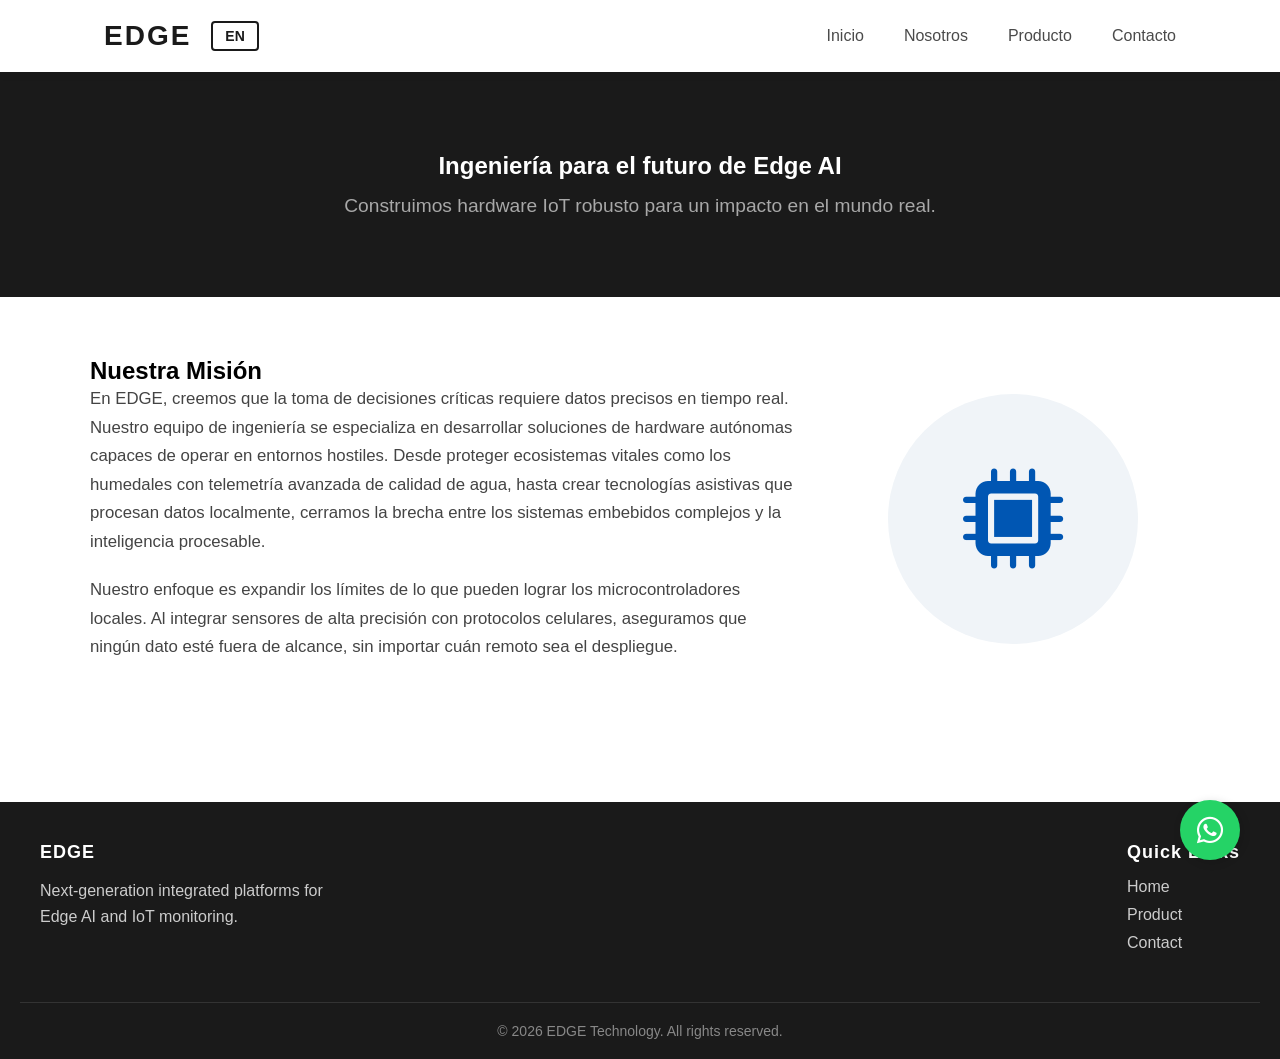
==== about.html @ 8497be17 "Create about us page." ====
<!DOCTYPE html>
<html lang="en">
<head>
    <meta charset="UTF-8">
    <meta name="viewport" content="width=device-width, initial-scale=1.0">
    <title>EDGE - About Us</title>
    <link rel="stylesheet" href="https://cdnjs.cloudflare.com/ajax/libs/font-awesome/6.0.0/css/all.min.css">
    <link rel="stylesheet" href="css/styles.css">
</head>
<body>
    <div id="header-container"></div>

    <main class="about-page">
        <section class="about-hero">
            <div class="container text-center">
                <h1 data-i18n="aboutTitle">Engineering the Future of Edge AI</h1>
                <p class="about-subtitle" data-i18n="aboutSubtitle">We build robust IoT hardware for real-world impact.</p>
            </div>
        </section>

        <section class="about-content">
            <div class="container about-grid">
                <div class="about-text">
                    <h2 data-i18n="missionTitle">Our Mission</h2>
                    <p data-i18n="missionText">
                        At EDGE, we believe that critical decision-making requires precise, real-time data. Our engineering team specializes in developing autonomous hardware solutions capable of thriving in harsh environments. From safeguarding vital ecosystems like wetlands with advanced water quality telemetry, to creating assistive technologies that process data locally, we bridge the gap between complex embedded systems and actionable intelligence.
                    </p>
                    <p data-i18n="visionText">
                        Our focus is on pushing the boundaries of what local microcontrollers can achieve. By integrating high-precision sensors with cellular protocols, we ensure that no data is ever out of reach, no matter how remote the deployment.
                    </p>
                </div>
                <div class="about-visual-icon">
                    <i class="fas fa-microchip core-icon"></i>
                </div>
            </div>
        </section>
    </main>

    <div id="footer-container"></div>
    
    <script src="js/translations.js"></script>
    <script src="js/app.js"></script>
</body>
</html>
---- css/styles.css ----
/* Basic Reset for a clean slate */
* {
    margin: 0;
    padding: 0;
    box-sizing: border-box;
    font-family: 'Segoe UI', Tahoma, Geneva, Verdana, sans-serif;
}

/* Header Container */
.header {
    background-color: #ffffff;
    box-shadow: 0 2px 10px rgba(0, 0, 0, 0.05); /* Soft shadow for depth */
    position: sticky;
    top: 0;
    width: 100%;
    z-index: 1000;
}

/* Navigation Layout using Flexbox */
.navbar {
    display: flex;
    justify-content: space-between;
    align-items: center;
    padding: 20px 5%;
    max-width: 1200px;
    margin: 0 auto;
}

/* Logo Styling */
.logo a {
    font-size: 28px;
    font-weight: 800;
    color: #1a1a1a;
    text-decoration: none;
    letter-spacing: 2px;
}

/* Navigation Links Layout */
.nav-links {
    list-style: none;
    display: flex;
    gap: 40px;
}

/* Individual Link Styling */
.nav-links a {
    text-decoration: none;
    color: #4a4a4a;
    font-size: 16px;
    font-weight: 500;
    transition: color 0.3s ease;
}

/* Hover Effect for Links */
.nav-links a:hover {
    color: #0056b3; /* Modern blue highlight */
}

/* Hero Section Styling */
.hero {
    background-color: #f8f9fa; /* Light, clean background */
    min-height: 80vh; /* Takes up 80% of the viewport height */
    display: flex;
    justify-content: center;
    align-items: center;
    text-align: center;
    padding: 0 20px;
}

.hero-content {
    max-width: 800px;
}

.hero-content h1 {
    font-size: 48px;
    color: #1a1a1a;
    margin-bottom: 20px;
    line-height: 1.2;
}

.hero-content p {
    font-size: 20px;
    color: #666666;
    margin-bottom: 40px;
    line-height: 1.6;
}

/* Button Styling */
.hero-buttons {
    display: flex;
    gap: 20px;
    justify-content: center;
}

.btn {
    padding: 15px 30px;
    border-radius: 5px; /* Slightly rounded corners */
    font-size: 16px;
    font-weight: 600;
    text-decoration: none;
    transition: all 0.3s ease;
}

.btn-primary {
    background-color: #0056b3;
    color: #ffffff;
}

.btn-primary:hover {
    background-color: #004494;
    transform: translateY(-2px); /* Subtle lift effect on hover */
}

.btn-secondary {
    background-color: transparent;
    color: #0056b3;
    border: 2px solid #0056b3;
}

.btn-secondary:hover {
    background-color: #f0f7ff;
    transform: translateY(-2px);
}

/* Product Page Layout */
.product-page {
    padding: 60px 20px;
    max-width: 1200px;
    margin: 0 auto;
}

.product-header {
    text-align: center;
    margin-bottom: 50px;
}

.product-header h2 {
    font-size: 36px;
    color: #1a1a1a;
    margin-bottom: 15px;
}

.product-header p {
    font-size: 18px;
    color: #666666;
}

/* CSS Grid for Feature Cards */
.features-grid {
    display: grid;
    /* This line creates responsive columns automatically */
    grid-template-columns: repeat(auto-fit, minmax(300px, 1fr));
    gap: 30px;
}

/* Individual Feature Card Styling */
.feature-card {
    background-color: #ffffff;
    padding: 30px;
    border-radius: 8px;
    box-shadow: 0 4px 6px rgba(0, 0, 0, 0.05);
    border: 1px solid #eaeaea;
    transition: transform 0.3s ease, box-shadow 0.3s ease;
}

/* Hover Effect for Cards */
.feature-card:hover {
    transform: translateY(-5px);
    box-shadow: 0 8px 15px rgba(0, 0, 0, 0.1);
}

.feature-card h3 {
    font-size: 22px;
    color: #0056b3;
    margin-bottom: 15px;
}

.feature-card p {
    color: #555555;
    line-height: 1.6;
}

/* Contact Page Layout */
.contact-page {
    padding: 60px 20px;
}

.contact-container {
    max-width: 1000px;
    margin: 0 auto;
    display: grid;
    grid-template-columns: 1fr 1fr;
    gap: 50px;
    background-color: #ffffff;
    padding: 40px;
    border-radius: 8px;
    box-shadow: 0 4px 15px rgba(0, 0, 0, 0.05);
}

/* Contact Info Styling */
.contact-info h2 {
    font-size: 32px;
    color: #1a1a1a;
    margin-bottom: 20px;
}

.contact-info p {
    color: #666666;
    margin-bottom: 30px;
    line-height: 1.6;
}

.info-list {
    list-style: none;
}

.info-list li {
    color: #4a4a4a;
    margin-bottom: 15px;
    font-size: 16px;
}

/* Contact Form Styling */
.form-group {
    margin-bottom: 20px;
}

.form-group label {
    display: block;
    margin-bottom: 8px;
    font-weight: 600;
    color: #333333;
}

/* Styling Inputs and Textarea */
.form-group input,
.form-group textarea {
    width: 100%;
    padding: 12px 15px;
    border: 1px solid #cccccc;
    border-radius: 5px;
    font-size: 16px;
    transition: border-color 0.3s ease, box-shadow 0.3s ease;
    font-family: inherit; /* Ensures textarea matches the site font */
}

/* Focus state (when user clicks inside the field) */
.form-group input:focus,
.form-group textarea:focus {
    outline: none;
    border-color: #0056b3;
    box-shadow: 0 0 0 3px rgba(0, 86, 179, 0.1);
}

/* Responsive adjustment for smaller screens */
@media (max-width: 768px) {
    .contact-container {
        grid-template-columns: 1fr; /* Stacks info and form vertically */
        padding: 20px;
    }
}

/* Footer Styling */
.footer {
    background-color: #1a1a1a; /* Dark background for contrast */
    color: #ffffff;
    padding: 40px 20px 20px;
    margin-top: 60px; /* Pushes the footer away from the main content */
}

.footer-content {
    max-width: 1200px;
    margin: 0 auto;
    display: flex;
    justify-content: space-between;
    gap: 40px;
    margin-bottom: 40px;
}

.footer-section h4 {
    font-size: 18px;
    margin-bottom: 15px;
    letter-spacing: 1px;
}

.footer-section p {
    color: #cccccc;
    line-height: 1.6;
    max-width: 300px;
}

.footer-links {
    list-style: none;
}

.footer-links li {
    margin-bottom: 10px;
}

.footer-links a {
    color: #cccccc;
    text-decoration: none;
    transition: color 0.3s ease;
}

.footer-links a:hover {
    color: #ffffff; /* Brightens up when hovered */
}

/* Copyright Bottom Bar */
.footer-bottom {
    text-align: center;
    padding-top: 20px;
    border-top: 1px solid #333333; /* Subtle dividing line */
    color: #888888;
    font-size: 14px;
}

/* Responsive adjustment for the footer */
@media (max-width: 768px) {
    .footer-content {
        flex-direction: column;
        text-align: center;
    }
    
    .footer-section p {
        max-width: 100%;
    }
}

/* Style for icons in cards */
.card-icon {
    font-size: 40px;
    color: #0056b3;
    margin-bottom: 20px;
    display: block;
}

.hero {
    /* Replace with your image path once downloaded */
    background: linear-gradient(rgba(255, 255, 255, 0.9), rgba(255, 255, 255, 0.9)), 
                url('../assets/hero-bg.jpg');
    background-size: cover;
    background-position: center;
    min-height: 80vh;
    display: flex;
    justify-content: center;
    align-items: center;
    text-align: center;
    padding: 0 20px;
}

/* Mobile Menu Toggle (Hidden by default on Desktop) */
.menu-toggle {
    display: none;
    font-size: 24px;
    color: #1a1a1a;
    cursor: pointer;
}

/* Mobile Responsive Navigation */
@media (max-width: 768px) {
    .menu-toggle {
        display: block; /* Show hamburger icon on mobile */
    }

    .nav-links {
        position: absolute;
        top: 100%;
        left: -100%; /* Hides the menu off-screen to the left */
        width: 100%;
        background-color: #ffffff;
        flex-direction: column;
        align-items: center;
        padding: 20px 0;
        box-shadow: 0 4px 6px rgba(0, 0, 0, 0.05);
        transition: left 0.5s ease; /* Smooth sliding animation */
    }

    /* This class will be added by JavaScript to show the menu */
    .nav-links.active {
        left: 0;
    }

    .nav-links li {
        margin: 15px 0;
    }
}

/* Language Toggle Button */
.btn-lang {
    background-color: transparent;
    border: 2px solid #1a1a1a;
    color: #1a1a1a;
    padding: 5px 12px;
    border-radius: 4px;
    font-weight: bold;
    font-size: 14px;
    cursor: pointer;
    transition: all 0.3s ease;
    margin-right: auto; /* Pushes the hamburger menu to the right */
    margin-left: 20px;
}

.btn-lang:hover {
    background-color: #1a1a1a;
    color: #ffffff;
}

/* Make sure it looks good on mobile */
@media (max-width: 768px) {
    .btn-lang {
        margin-right: 15px;
    }
}

/* Floating WhatsApp Button Styling */
.whatsapp-float {
    position: fixed;
    width: 60px;
    height: 60px;
    bottom: 40px;
    right: 40px;
    background-color: #25d366; /* Official WhatsApp Green */
    color: #ffffff;
    border-radius: 50px;
    box-shadow: 2px 2px 10px rgba(0, 0, 0, 0.15);
    z-index: 1000;
    display: flex;
    justify-content: center;
    align-items: center;
    font-size: 30px;
    text-decoration: none;
    transition: all 0.3s ease;
}

.whatsapp-float:hover {
    background-color: #128c7e; /* Darker green on hover */
    transform: scale(1.1); /* Subtle grow effect */
    color: #ffffff;
}

/* Adjust size and position for mobile screens */
@media (max-width: 768px) {
    .whatsapp-float {
        width: 50px;
        height: 50px;
        bottom: 20px;
        right: 20px;
        font-size: 26px;
    }
}

/* Product Showcase Styles */
.product-showcase {
    padding: 60px 20px;
    background-color: #f8f9fa;
}

.product-container {
    max-width: 1100px;
    margin: 0 auto;
    display: flex;
    flex-wrap: wrap;
    gap: 40px;
    align-items: center;
}

.product-visual, .product-details {
    flex: 1;
    min-width: 300px;
}

.product-tagline {
    font-size: 1.2rem;
    color: #0056b3;
    margin-bottom: 20px;
    font-weight: 500;
}

.specs-grid {
    display: grid;
    grid-template-columns: repeat(auto-fit, minmax(200px, 1fr));
    gap: 15px;
    margin: 25px 0;
}

.spec-item {
    display: flex;
    align-items: center;
    gap: 10px;
    font-size: 0.95rem;
}

.spec-item i {
    color: #28a745;
}

.product-description {
    line-height: 1.6;
    margin-bottom: 30px;
}

.product-image {
    width: 100%;
    max-width: 500px;      /* Slightly reduced to balance the layout */
    max-height: 550px;     /* Strict height limit so it doesn't break the section */
    height: auto;
    object-fit: contain;   /* Ensures the entire image fits within the box without cropping or stretching */
    border-radius: 8px;
    box-shadow: 0 4px 12px rgba(0, 0, 0, 0.1);
    display: block;
    margin: 0 auto;
    background-color: #f8f9fa; /* Seamless blend with the section background */
}

.product-visual {
    display: flex;
    align-items: center;
    justify-content: center;
}

/* Styling for the flagship product badge */
.badge {
    background-color: #0056b3;
    color: white;
    padding: 5px 12px;
    border-radius: 20px;
    font-size: 0.8rem;
    font-weight: bold;
    text-transform: uppercase;
    display: inline-block;
    margin-bottom: 15px;
}

/* Alternate layout to flip image and text */
.alternate-layout {
    background-color: #ffffff; /* White background to contrast with the grey of the station */
}

.alternate-layout .product-container {
    flex-direction: row-reverse;
}

/* Mobile responsive fix for alternate layout */
@media (max-width: 768px) {
    .alternate-layout .product-container {
        flex-direction: column-reverse; /* Keeps the text on top of the image on mobile */
    }
}

/* Mobile Responsive Fixes for Product Page */
@media (max-width: 768px) {
    /* Reduce padding on the overall section */
    .product-showcase {
        padding: 40px 15px;
    }

    /* Shrink the gap between the text and the image */
    .product-container {
        gap: 20px;
    }

    /* Restrict the maximum height of images strictly for mobile */
    .product-image {
        max-height: 300px;
        margin: 15px auto; /* Adds a bit of breathing room */
    }

    /* Stack the specifications in a single column to prevent squeezing */
    .specs-grid {
        grid-template-columns: 1fr;
        gap: 10px;
        margin: 15px 0;
    }

    /* Ensure the alternate layout keeps text on top and image on bottom for readability */
    .alternate-layout .product-container {
        flex-direction: column-reverse;
    }
}

/* About Page Styles */
.about-hero {
    background-color: #1a1a1a;
    color: #ffffff;
    padding: 80px 20px;
}

.about-subtitle {
    font-size: 1.2rem;
    color: #a8a8a8;
    margin-top: 15px;
}

.text-center {
    text-align: center;
}

.about-content {
    padding: 60px 20px;
    background-color: #ffffff;
}

.about-grid {
    display: grid;
    grid-template-columns: 2fr 1fr;
    gap: 40px;
    align-items: center;
    max-width: 1100px;
    margin: 0 auto;
}

.about-text p {
    margin-bottom: 20px;
    line-height: 1.7;
    font-size: 1.05rem;
    color: #444;
}

.about-visual-icon {
    display: flex;
    justify-content: center;
    align-items: center;
    background-color: #f0f4f8;
    border-radius: 50%;
    width: 250px;
    height: 250px;
    margin: 0 auto;
}

.core-icon {
    font-size: 100px;
    color: #0056b3;
}

@media (max-width: 768px) {
    .about-grid {
        grid-template-columns: 1fr;
    }
    .about-visual-icon {
        width: 150px;
        height: 150px;
        margin-top: 30px;
    }
    .core-icon {
        font-size: 60px;
    }
}
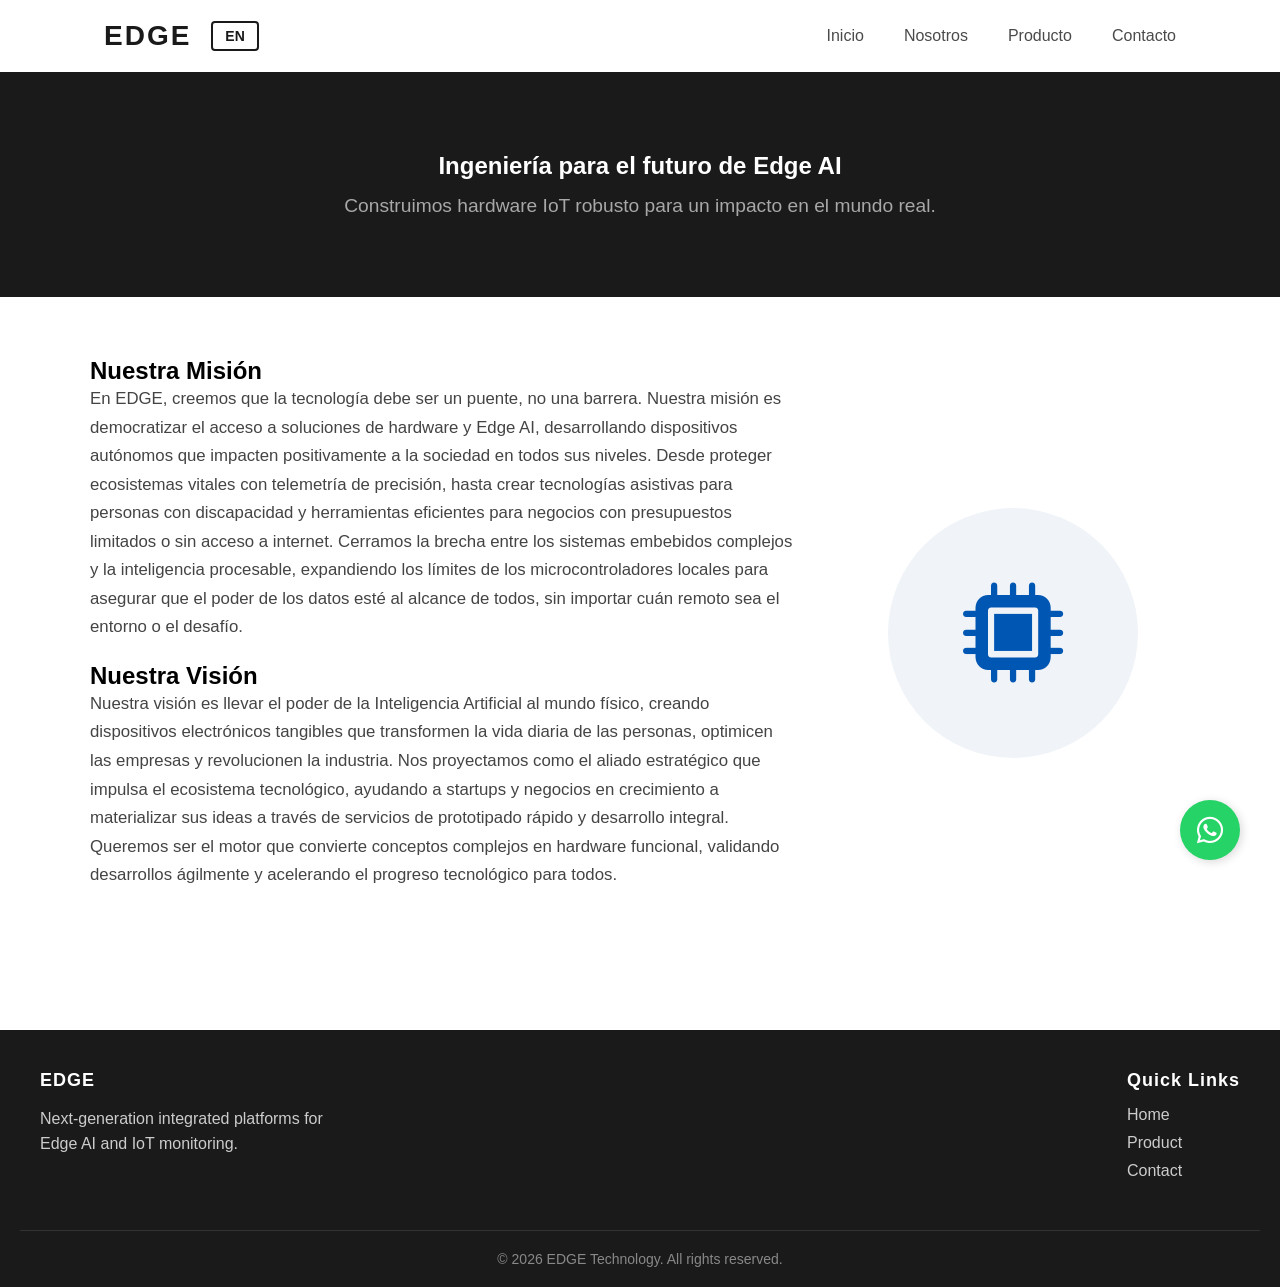
==== commit 8a3b9248: "Update mission and vision with social impact focus" ====
--- a/about.html
+++ b/about.html
@@ -23,10 +23,12 @@
                 <div class="about-text">
                     <h2 data-i18n="missionTitle">Our Mission</h2>
                     <p data-i18n="missionText">
-                        At EDGE, we believe that critical decision-making requires precise, real-time data. Our engineering team specializes in developing autonomous hardware solutions capable of thriving in harsh environments. From safeguarding vital ecosystems like wetlands with advanced water quality telemetry, to creating assistive technologies that process data locally, we bridge the gap between complex embedded systems and actionable intelligence.
+                        At EDGE, we believe technology should be a bridge, not a barrier. Our mission is to democratize access to hardware and Edge AI solutions, developing autonomous devices that positively impact society at all levels. From safeguarding vital ecosystems with precision telemetry, to creating assistive technologies for people with disabilities and efficient tools for businesses with limited budgets or no internet access. We bridge the gap between complex embedded systems and actionable intelligence, expanding the boundaries of local microcontrollers to ensure the power of data is within everyone's reach, regardless of the environment or the challenge.
                     </p>
+                    
+                    <h2 data-i18n="visionTitle">Our Vision</h2>
                     <p data-i18n="visionText">
-                        Our focus is on pushing the boundaries of what local microcontrollers can achieve. By integrating high-precision sensors with cellular protocols, we ensure that no data is ever out of reach, no matter how remote the deployment.
+                        Our vision is to bring the power of Artificial Intelligence to the physical world, creating tangible electronic devices that transform people's daily lives, optimize businesses, and revolutionize industry. We project ourselves as the strategic ally that drives the technological ecosystem, helping startups and growing businesses materialize their ideas through rapid prototyping and end-to-end development services. We aim to be the engine that turns complex concepts into functional hardware, validating developments quickly and accelerating technological progress for all.
                     </p>
                 </div>
                 <div class="about-visual-icon">
--- a/css/styles.css
+++ b/css/styles.css
@@ -109,17 +109,6 @@
 .btn-primary:hover {
     background-color: #004494;
     transform: translateY(-2px); /* Subtle lift effect on hover */
-}
-
-.btn-secondary {
-    background-color: transparent;
-    color: #0056b3;
-    border: 2px solid #0056b3;
-}
-
-.btn-secondary:hover {
-    background-color: #f0f7ff;
-    transform: translateY(-2px);
 }
 
 /* Product Page Layout */
@@ -646,4 +635,104 @@
     .core-icon {
         font-size: 60px;
     }
-}+}
+
+/* Home Page Styles */
+.hero-section {
+    background: linear-gradient(135deg, #0a192f 0%, #112240 100%);
+    color: #ffffff;
+    padding: 100px 20px;
+}
+
+.hero-subtitle {
+    font-size: 1.25rem;
+    color: #8892b0;
+    max-width: 700px;
+    margin: 20px auto 40px;
+    line-height: 1.6;
+}
+
+.hero-buttons {
+    display: flex;
+    gap: 15px;
+    justify-content: center;
+}
+
+/* Botón Secundario - Actualizado para mayor visibilidad */
+.btn-secondary {
+    background-color: #ffffff; /* Fondo blanco sólido */
+    border: 2px solid #ffffff;
+    color: #0056b3; /* Texto azul corporativo para hacer contraste */
+    padding: 10px 25px;
+    text-decoration: none;
+    border-radius: 5px;
+    font-weight: bold;
+    transition: all 0.3s ease;
+}
+
+.btn-secondary:hover {
+    background-color: rgba(255, 255, 255, 0.85); /* Se vuelve un poco transparente al pasar el mouse */
+    color: #003d82; /* El texto se oscurece ligeramente */
+}
+
+.solutions-section {
+    padding: 80px 20px;
+    background-color: #f8f9fa;
+}
+
+.solutions-grid {
+    display: grid;
+    grid-template-columns: repeat(auto-fit, minmax(300px, 1fr));
+    gap: 30px;
+    max-width: 1200px;
+    margin: 0 auto;
+}
+
+.solution-card {
+    background-color: #ffffff;
+    padding: 40px 30px;
+    border-radius: 8px;
+    box-shadow: 0 4px 15px rgba(0,0,0,0.05);
+    transition: transform 0.3s ease;
+}
+
+.solution-card:hover {
+    transform: translateY(-5px);
+}
+
+.solution-icon {
+    font-size: 2.5rem;
+    color: #0056b3;
+    margin-bottom: 20px;
+}
+
+.solution-card h3 {
+    margin-bottom: 15px;
+    color: #333;
+}
+
+.solution-card p {
+    color: #666;
+    line-height: 1.6;
+    margin-bottom: 25px;
+}
+
+.link-arrow {
+    color: #0056b3;
+    text-decoration: none;
+    font-weight: 600;
+    display: flex;
+    align-items: center;
+    gap: 8px;
+}
+
+.link-arrow:hover {
+    text-decoration: underline;
+}
+
+/* Mobile Hero Fixes */
+@media (max-width: 768px) {
+    .hero-buttons {
+        flex-direction: column;
+    }
+}
